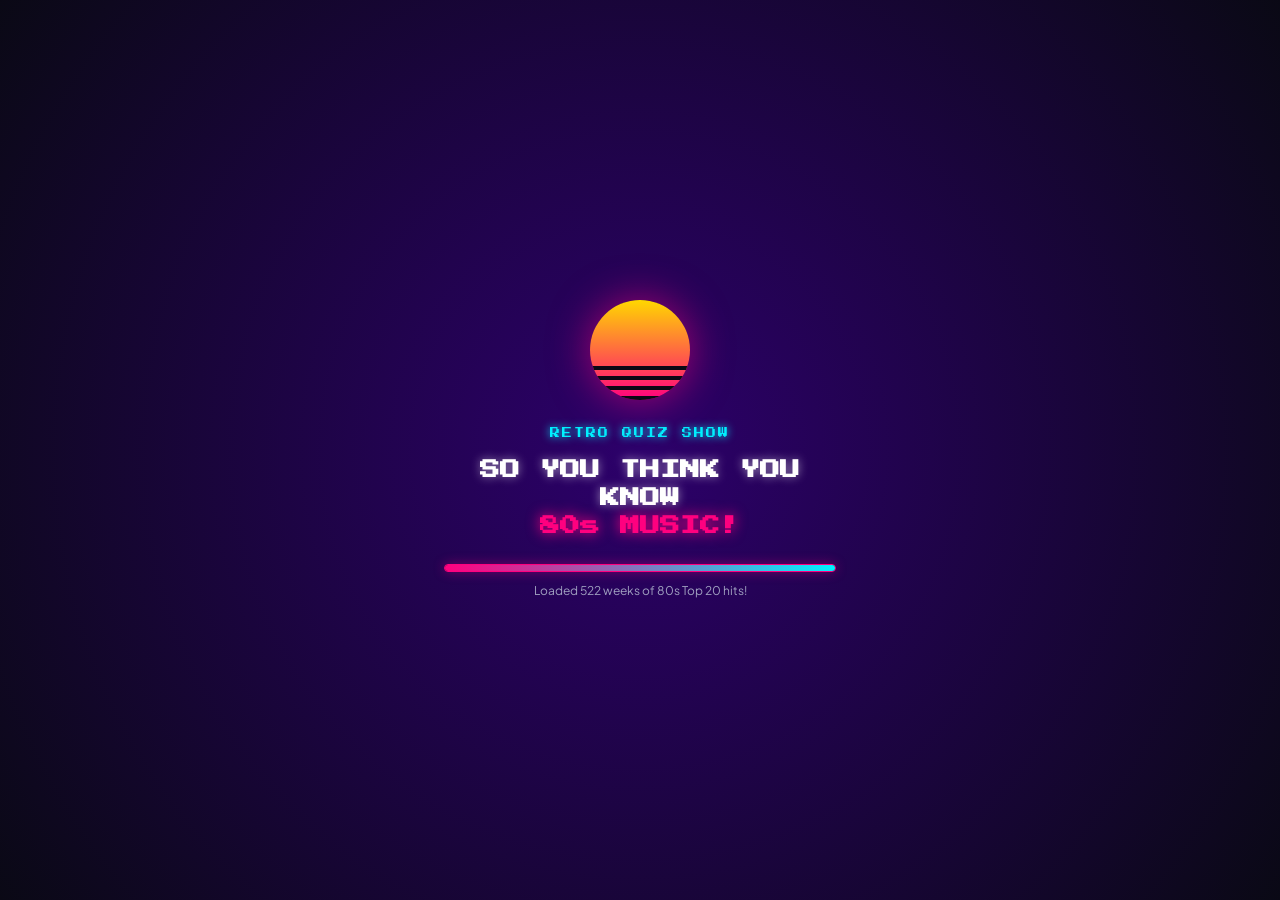
==== MauiTestFlightApp/wwwroot/index.html @ 7596c0cd "Build 80s Gameshow Music Quiz app with chart JSON engine" ====
<!DOCTYPE html>
<html lang="en">
<head>
    <meta charset="UTF-8">
    <meta name="viewport" content="width=device-width, initial-scale=1.0, maximum-scale=1.0, user-scalable=no">
    <title>So You Think You Know 80s Music!</title>
    <link href="https://fonts.googleapis.com/css2?family=Press+Start+2P&family=Plus+Jakarta+Sans:wght@600;700;800;900&display=swap" rel="stylesheet">
    <link rel="stylesheet" href="css/app.css">
</head>
<body>

    <!-- 80s Gameshow Splash Screen -->
    <div id="splash-screen" class="splash-screen">
        <div class="splash-content">
            <div class="synth-sun"></div>
            <div class="splash-logo-box">
                <span class="neon-tag">RETRO QUIZ SHOW</span>
                <h1 class="splash-title">SO YOU THINK YOU KNOW<br><span class="neon-magenta">80s MUSIC!</span></h1>
            </div>

            <div class="splash-loader-box">
                <div class="splash-loader-bar">
                    <div id="splash-progress" class="splash-progress"></div>
                </div>
                <p id="splash-status" class="splash-status">Loading UK Top 20 Charts (1980 - 1989)...</p>
            </div>
        </div>
    </div>

    <!-- Main Game App -->
    <div id="app" class="app-container">

        <!-- Top Arcade Header Bar -->
        <header class="game-header">
            <div class="header-logo" onclick="showScreen('home')">
                <span class="logo-icon">🎸</span>
                <div>
                    <span class="logo-title">80s MUSIC QUIZ</span>
                    <span class="logo-badge">1980-1989 CHARTS</span>
                </div>
            </div>
            
            <div class="header-user-badge" onclick="showPlayerModal()">
                <span class="user-avatar" id="user-avatar-display">🕹️</span>
                <div class="user-info">
                    <span class="user-name" id="user-name-display">Player 1</span>
                    <span class="user-rank" id="user-rank-display">Level 1 Novice</span>
                </div>
            </div>
        </header>

        <!-- Dynamic Navigation Tabs -->
        <nav class="game-nav">
            <button class="nav-btn active" id="nav-play" onclick="showScreen('game')">🎮 Play Quiz</button>
            <button class="nav-btn" id="nav-levels" onclick="showScreen('levels')">🏆 Levels</button>
            <button class="nav-btn" id="nav-leaderboard" onclick="showScreen('leaderboard')">📊 High Scores</button>
            <button class="nav-btn paywall-btn" onclick="showPaywallModal('decades')">🔒 90s/00s (Paywall)</button>
        </nav>

        <!-- ===================================================================
             SCREEN 1: GAMEPLAY QUIZ SHOW
             =================================================================== -->
        <main id="screen-game" class="screen-view active">

            <!-- Stats Bar -->
            <div class="game-stats-bar">
                <div class="stat-box">
                    <span class="stat-label">SCORE</span>
                    <span class="stat-value neon-gold" id="score-display">0</span>
                </div>
                <div class="stat-box">
                    <span class="stat-label">LEVEL</span>
                    <span class="stat-value neon-cyan" id="level-display">Lvl 1</span>
                </div>
                <div class="stat-box">
                    <span class="stat-label">STRIKES</span>
                    <div class="strikes-container" id="strikes-display">
                        <span class="strike-dot"></span>
                        <span class="strike-dot"></span>
                        <span class="strike-dot"></span>
                        <span class="strike-dot"></span>
                        <span class="strike-dot"></span>
                    </div>
                </div>
            </div>

            <!-- Quiz Stage Card -->
            <div class="quiz-stage-card">
                <div class="stage-header">
                    <span class="category-badge" id="question-category">LEVEL 1: TOP 2 HITS</span>
                    <span class="points-badge" id="question-points">+1 PT</span>
                </div>

                <div class="question-box">
                    <h2 class="question-text" id="question-text">Loading question...</h2>
                </div>

                <!-- 4 Multiple Choice Answers -->
                <div class="answers-grid" id="answers-grid">
                    <button class="answer-btn" onclick="submitAnswer(0)">
                        <span class="btn-letter">A</span>
                        <span class="btn-text" id="ans-0">Option A</span>
                    </button>
                    <button class="answer-btn" onclick="submitAnswer(1)">
                        <span class="btn-letter">B</span>
                        <span class="btn-text" id="ans-1">Option B</span>
                    </button>
                    <button class="answer-btn" onclick="submitAnswer(2)">
                        <span class="btn-letter">C</span>
                        <span class="btn-text" id="ans-2">Option C</span>
                    </button>
                    <button class="answer-btn" onclick="submitAnswer(3)">
                        <span class="btn-letter">D</span>
                        <span class="btn-text" id="ans-3">Option D</span>
                    </button>
                </div>

                <!-- Feedback Banner -->
                <div id="feedback-banner" class="feedback-banner hidden">
                    <span id="feedback-icon">🎉</span>
                    <span id="feedback-text">CORRECT! +1 POINT</span>
                </div>
            </div>

            <!-- Next Question Control -->
            <div class="controls-bar">
                <button class="btn-next" id="btn-next" onclick="generateNextQuestion()" disabled>
                    <span>NEXT QUESTION ➔</span>
                </button>
            </div>
        </main>

        <!-- ===================================================================
             SCREEN 2: LEVEL SELECTOR & PAYWALL
             =================================================================== -->
        <main id="screen-levels" class="screen-view">
            <div class="section-title">
                <h2>GAME SHOW LEVELS</h2>
                <p>Unlock higher difficulty levels by earning points!</p>
            </div>

            <div class="levels-list">
                <!-- Level 1 -->
                <div class="level-card unlocked" onclick="selectLevel(1)">
                    <div class="level-badge">LEVEL 1</div>
                    <div class="level-info">
                        <h3>Who Sang The Top 2 Hits?</h3>
                        <p>Questions about Number 1 &amp; Number 2 chart toppers (+1 Pt per answer)</p>
                    </div>
                    <span class="level-status">UNLOCKED</span>
                </div>

                <!-- Level 2 -->
                <div class="level-card" id="level-card-2" onclick="selectLevel(2)">
                    <div class="level-badge">LEVEL 2</div>
                    <div class="level-info">
                        <h3>What Song Was Number 1?</h3>
                        <p>Identify the song title for Number 1 hits in specific months (+2 Pts)</p>
                    </div>
                    <span class="level-status" id="level-status-2">REQ: 5 PTS</span>
                </div>

                <!-- Level 3 -->
                <div class="level-card" id="level-card-3" onclick="selectLevel(3)">
                    <div class="level-badge">LEVEL 3</div>
                    <div class="level-info">
                        <h3>Top 10 Chart Deep-Dive</h3>
                        <p>Questions covering all Top 10 chart positions (+3 Pts)</p>
                    </div>
                    <span class="level-status" id="level-status-3">REQ: 15 PTS</span>
                </div>

                <!-- Level 4 -->
                <div class="level-card" id="level-card-4" onclick="selectLevel(4)">
                    <div class="level-badge">LEVEL 4</div>
                    <div class="level-info">
                        <h3>80s Chart Showdowns</h3>
                        <p>Who was holding off #2? Who got knocked off top spot? (+4 Pts)</p>
                    </div>
                    <span class="level-status" id="level-status-4">REQ: 30 PTS</span>
                </div>

                <!-- Level 5 (Paywall) -->
                <div class="level-card locked-paywall" onclick="showPaywallModal('level5')">
                    <div class="level-badge">LEVEL 5</div>
                    <div class="level-info">
                        <h3>Lyrics &amp; Band Member Trivia 🔒</h3>
                        <p>Exclusive bonus pack with lyric challenges &amp; band history</p>
                    </div>
                    <span class="level-status paywall-tag">UNLOCK $1.99</span>
                </div>
            </div>
        </main>

        <!-- ===================================================================
             SCREEN 3: LEADERBOARD & STATS
             =================================================================== -->
        <main id="screen-leaderboard" class="screen-view">
            <div class="section-title">
                <h2>GLOBAL 80s LEADERBOARD</h2>
                <p>See how many people in the world know the 80s better than you!</p>
            </div>

            <div class="user-score-card">
                <div class="user-score-rank">#42</div>
                <div class="user-score-details">
                    <h3 id="lb-user-name">Player 1</h3>
                    <p id="lb-user-stats">Score: 0 Pts &bull; Level 1</p>
                </div>
                <button class="btn-edit-name" onclick="showPlayerModal()">Edit Name</button>
            </div>

            <div class="leaderboard-table">
                <div class="lb-row lb-header">
                    <span>RANK</span>
                    <span>PLAYER</span>
                    <span>LEVEL</span>
                    <span>SCORE</span>
                </div>
                <div id="lb-rows">
                    <!-- Dynamic Leaderboard Rows -->
                </div>
            </div>
        </main>

        <!-- ===================================================================
             MODAL 1: COOL-DOWN TIMER (PENALTY FOR 5 WRONG ANSWERS)
             =================================================================== -->
        <div id="modal-cooldown" class="modal-overlay hidden">
            <div class="modal-card cooldown-card">
                <div class="cooldown-buzzer">🚨</div>
                <h2>5 WRONG ANSWERS!</h2>
                <p>You hit 5 strikes! The 80s gameshow buzzer has triggered a 5-minute cool-down penalty.</p>

                <div class="timer-box">
                    <span class="timer-label">COOL-DOWN REMAINING</span>
                    <span id="cooldown-timer-text" class="timer-value">05:00</span>
                </div>

                <div class="modal-actions">
                    <button class="btn btn-paywall" onclick="skipCooldown()">
                        ⚡ Skip Cool-down Instantly ($0.99)
                    </button>
                </div>
            </div>
        </div>

        <!-- ===================================================================
             MODAL 2: PAYWALL / IAP MODAL
             =================================================================== -->
        <div id="modal-paywall" class="modal-overlay hidden">
            <div class="modal-card paywall-card">
                <div class="paywall-badge">PREMIUM UNLOCK</div>
                <h2 id="paywall-title">Unlock 90s &amp; 00s Music Charts!</h2>
                <p id="paywall-desc">Expand your quiz game beyond the 80s with thousands of Top 20 chart hits from the 90s and 2000s!</p>

                <div class="paywall-features">
                    <div class="feature-item">✔ 1990 - 1999 UK Top 20 Charts Pack</div>
                    <div class="feature-item">✔ 2000 - 2009 UK Top 20 Charts Pack</div>
                    <div class="feature-item">✔ Level 5 Lyrics &amp; Band Member Trivia</div>
                    <div class="feature-item">✔ Ad-Free &amp; Unlimited Lives</div>
                </div>

                <div class="modal-actions">
                    <button class="btn btn-paywall" onclick="simulatePurchase()">
                        🛒 Unlock Everything ($2.99)
                    </button>
                    <button class="btn btn-secondary" onclick="closePaywallModal()">
                        Close
                    </button>
                </div>
            </div>
        </div>

        <!-- ===================================================================
             MODAL 3: EDIT PLAYER NAME
             =================================================================== -->
        <div id="modal-player" class="modal-overlay hidden">
            <div class="modal-card">
                <h2>PLAYER PROFILE</h2>
                <p>Choose your 80s Arcade handle:</p>

                <div class="input-group">
                    <input type="text" id="player-name-input" maxlength="20" placeholder="Enter handle e.g. SynthLord84">
                </div>

                <div class="avatar-picker">
                    <span class="avatar-opt" onclick="selectAvatar('🕹️')">🕹️</span>
                    <span class="avatar-opt" onclick="selectAvatar('🎸')">🎸</span>
                    <span class="avatar-opt" onclick="selectAvatar('📻')">📻</span>
                    <span class="avatar-opt" onclick="selectAvatar('⚡')">⚡</span>
                    <span class="avatar-opt" onclick="selectAvatar('📼')">📼</span>
                    <span class="avatar-opt" onclick="selectAvatar('👾')">👾</span>
                </div>

                <div class="modal-actions">
                    <button class="btn btn-primary" onclick="savePlayerProfile()">Save Profile</button>
                    <button class="btn btn-secondary" onclick="closePlayerModal()">Cancel</button>
                </div>
            </div>
        </div>

    </div>

    <script src="js/app.js"></script>
</body>
</html>
---- MauiTestFlightApp/wwwroot/css/app.css ----
:root {
    --bg-dark: #0A0915;
    --bg-card: #141226;
    --bg-card-alt: #1E1A3A;
    --neon-pink: #FF007F;
    --neon-cyan: #00F0FF;
    --neon-purple: #9D00FF;
    --neon-gold: #FFD700;
    --neon-green: #39FF14;
    --neon-red: #FF3131;
    --text-primary: #F8FAFC;
    --text-secondary: #A0A0C0;
    --border-neon: rgba(0, 240, 255, 0.3);
    --font-heading: 'Press Start 2P', monospace, sans-serif;
    --font-sans: 'Plus Jakarta Sans', system-ui, -apple-system, sans-serif;
}

* {
    box-sizing: border-box;
    margin: 0;
    padding: 0;
}

body {
    background-color: var(--bg-dark);
    background-image: 
        linear-gradient(rgba(255, 0, 127, 0.05) 1px, transparent 1px),
        linear-gradient(90deg, rgba(0, 240, 255, 0.05) 1px, transparent 1px);
    background-size: 30px 30px;
    color: var(--text-primary);
    font-family: var(--font-sans);
    line-height: 1.5;
    display: flex;
    justify-content: center;
    min-height: 100vh;
    padding: 12px;
    overflow-x: hidden;
}

/* ==========================================================================
   Splash Screen Overlay
   ========================================================================== */
.splash-screen {
    position: fixed;
    top: 0;
    left: 0;
    width: 100vw;
    height: 100vh;
    background: radial-gradient(circle at center, #2D006B 0%, #0A0915 100%);
    z-index: 9999;
    display: flex;
    align-items: center;
    justify-content: center;
    transition: opacity 0.6s ease, visibility 0.6s ease;
}

.splash-screen.hidden {
    opacity: 0;
    visibility: hidden;
    pointer-events: none;
}

.splash-content {
    display: flex;
    flex-direction: column;
    align-items: center;
    text-align: center;
    padding: 24px;
    width: 100%;
    max-width: 440px;
}

.synth-sun {
    width: 100px;
    height: 100px;
    background: linear-gradient(180deg, #FFD700 0%, #FF007F 100%);
    border-radius: 50%;
    box-shadow: 0 0 40px rgba(255, 0, 127, 0.6);
    margin-bottom: 20px;
    position: relative;
    overflow: hidden;
}

.synth-sun::after {
    content: '';
    position: absolute;
    bottom: 0;
    left: 0;
    width: 100%;
    height: 40%;
    background: repeating-linear-gradient(
        0deg,
        var(--bg-dark),
        var(--bg-dark) 4px,
        transparent 4px,
        transparent 10px
    );
}

.neon-tag {
    font-family: var(--font-heading);
    font-size: 10px;
    color: var(--neon-cyan);
    letter-spacing: 2px;
    text-shadow: 0 0 8px var(--neon-cyan);
}

.splash-title {
    font-family: var(--font-heading);
    font-size: 20px;
    line-height: 1.4;
    color: #FFFFFF;
    margin: 12px 0 24px;
    text-shadow: 0 0 10px rgba(255, 255, 255, 0.5);
}

.neon-magenta {
    color: var(--neon-pink);
    text-shadow: 0 0 14px var(--neon-pink);
}

.neon-cyan {
    color: var(--neon-cyan);
    text-shadow: 0 0 14px var(--neon-cyan);
}

.neon-gold {
    color: var(--neon-gold);
    text-shadow: 0 0 14px var(--neon-gold);
}

.splash-loader-box {
    width: 100%;
}

.splash-loader-bar {
    width: 100%;
    height: 8px;
    background: var(--bg-card);
    border: 1px solid var(--neon-pink);
    border-radius: 10px;
    overflow: hidden;
    box-shadow: 0 0 12px rgba(255, 0, 127, 0.4);
}

.splash-progress {
    height: 100%;
    width: 0%;
    background: linear-gradient(90deg, var(--neon-pink), var(--neon-cyan));
    transition: width 0.3s ease;
}

.splash-status {
    font-size: 12px;
    color: var(--text-secondary);
    margin-top: 10px;
}

/* ==========================================================================
   App Container & Header
   ========================================================================== */
.app-container {
    width: 100%;
    max-width: 520px;
    display: flex;
    flex-direction: column;
    gap: 16px;
}

.game-header {
    display: flex;
    justify-content: space-between;
    align-items: center;
    background: var(--bg-card);
    border: 1px solid var(--border-neon);
    border-radius: 16px;
    padding: 12px 16px;
    box-shadow: 0 4px 20px rgba(0, 0, 0, 0.5);
}

.header-logo {
    display: flex;
    align-items: center;
    gap: 10px;
    cursor: pointer;
}

.logo-icon {
    font-size: 26px;
}

.logo-title {
    font-family: var(--font-heading);
    font-size: 11px;
    color: var(--neon-pink);
    display: block;
    text-shadow: 0 0 6px var(--neon-pink);
}

.logo-badge {
    font-size: 10px;
    color: var(--neon-cyan);
    font-weight: 700;
}

.header-user-badge {
    display: flex;
    align-items: center;
    gap: 8px;
    background: var(--bg-card-alt);
    border: 1px solid rgba(255, 255, 255, 0.1);
    padding: 6px 12px;
    border-radius: 20px;
    cursor: pointer;
}

.user-avatar {
    font-size: 18px;
}

.user-info {
    display: flex;
    flex-direction: column;
}

.user-name {
    font-size: 12px;
    font-weight: 800;
    color: var(--text-primary);
}

.user-rank {
    font-size: 10px;
    color: var(--neon-gold);
}

/* ==========================================================================
   Navigation Bar
   ========================================================================== */
.game-nav {
    display: flex;
    gap: 6px;
    background: var(--bg-card);
    padding: 6px;
    border-radius: 14px;
    border: 1px solid var(--border-neon);
    overflow-x: auto;
}

.nav-btn {
    flex: 1;
    white-space: nowrap;
    background: transparent;
    border: none;
    color: var(--text-secondary);
    font-family: inherit;
    font-size: 12px;
    font-weight: 700;
    padding: 10px 10px;
    border-radius: 10px;
    cursor: pointer;
    transition: all 0.2s ease;
}

.nav-btn.active {
    background: linear-gradient(135deg, var(--neon-pink), var(--neon-purple));
    color: white;
    box-shadow: 0 0 12px rgba(255, 0, 127, 0.4);
}

.paywall-btn {
    color: var(--neon-gold);
}

/* ==========================================================================
   Screens & Stages
   ========================================================================== */
.screen-view {
    display: none;
    flex-direction: column;
    gap: 16px;
}

.screen-view.active {
    display: flex;
}

/* Gameplay Stats Bar */
.game-stats-bar {
    display: flex;
    gap: 10px;
}

.stat-box {
    flex: 1;
    background: var(--bg-card);
    border: 1px solid var(--border-neon);
    border-radius: 12px;
    padding: 10px 12px;
    display: flex;
    flex-direction: column;
    align-items: center;
}

.stat-label {
    font-size: 9px;
    font-weight: 800;
    color: var(--text-secondary);
    letter-spacing: 1px;
}

.stat-value {
    font-family: var(--font-heading);
    font-size: 16px;
    margin-top: 4px;
}

.strikes-container {
    display: flex;
    gap: 4px;
    margin-top: 6px;
}

.strike-dot {
    width: 10px;
    height: 10px;
    border-radius: 50%;
    background: #333;
    border: 1px solid var(--neon-red);
}

.strike-dot.filled {
    background: var(--neon-red);
    box-shadow: 0 0 8px var(--neon-red);
}

/* Quiz Stage Card */
.quiz-stage-card {
    background: var(--bg-card);
    border: 2px solid var(--neon-pink);
    border-radius: 20px;
    padding: 20px;
    box-shadow: 0 0 24px rgba(255, 0, 127, 0.2);
    display: flex;
    flex-direction: column;
    gap: 16px;
}

.stage-header {
    display: flex;
    justify-content: space-between;
    align-items: center;
}

.category-badge {
    font-family: var(--font-heading);
    font-size: 9px;
    color: var(--neon-cyan);
    letter-spacing: 1px;
}

.points-badge {
    background: rgba(255, 215, 0, 0.15);
    border: 1px solid var(--neon-gold);
    color: var(--neon-gold);
    font-size: 11px;
    font-weight: 800;
    padding: 4px 10px;
    border-radius: 12px;
}

.question-box {
    background: var(--bg-card-alt);
    border: 1px solid var(--border-neon);
    border-radius: 14px;
    padding: 20px;
    min-height: 90px;
    display: flex;
    align-items: center;
    justify-content: center;
    text-align: center;
}

.question-text {
    font-size: 16px;
    font-weight: 700;
    color: var(--text-primary);
    line-height: 1.4;
}

/* Answer Buttons Grid */
.answers-grid {
    display: grid;
    grid-template-columns: 1fr;
    gap: 10px;
}

.answer-btn {
    background: var(--bg-card-alt);
    border: 1px solid rgba(255, 255, 255, 0.15);
    border-radius: 14px;
    padding: 14px 16px;
    display: flex;
    align-items: center;
    gap: 14px;
    cursor: pointer;
    text-align: left;
    transition: all 0.2s ease;
}

.answer-btn:hover:not(:disabled) {
    border-color: var(--neon-cyan);
    background: rgba(0, 240, 255, 0.1);
    box-shadow: 0 0 14px rgba(0, 240, 255, 0.3);
}

.btn-letter {
    width: 32px;
    height: 32px;
    border-radius: 8px;
    background: var(--bg-dark);
    border: 1px solid var(--neon-cyan);
    color: var(--neon-cyan);
    font-family: var(--font-heading);
    font-size: 12px;
    display: flex;
    align-items: center;
    justify-content: center;
    flex-shrink: 0;
}

.btn-text {
    font-size: 14px;
    font-weight: 700;
    color: var(--text-primary);
}

.answer-btn.correct {
    background: rgba(57, 255, 20, 0.2) !important;
    border-color: var(--neon-green) !important;
    box-shadow: 0 0 16px var(--neon-green) !important;
}

.answer-btn.correct .btn-letter {
    background: var(--neon-green);
    color: black;
    border-color: var(--neon-green);
}

.answer-btn.wrong {
    background: rgba(255, 49, 49, 0.2) !important;
    border-color: var(--neon-red) !important;
    box-shadow: 0 0 16px var(--neon-red) !important;
}

.answer-btn.wrong .btn-letter {
    background: var(--neon-red);
    color: white;
    border-color: var(--neon-red);
}

/* Feedback Banner */
.feedback-banner {
    display: flex;
    align-items: center;
    justify-content: center;
    gap: 10px;
    padding: 12px;
    border-radius: 12px;
    font-weight: 800;
    font-size: 14px;
    text-align: center;
}

.feedback-banner.correct-banner {
    background: rgba(57, 255, 20, 0.15);
    border: 1px solid var(--neon-green);
    color: var(--neon-green);
}

.feedback-banner.wrong-banner {
    background: rgba(255, 49, 49, 0.15);
    border: 1px solid var(--neon-red);
    color: var(--neon-red);
}

.feedback-banner.hidden {
    display: none;
}

/* Next Control Bar */
.controls-bar {
    display: flex;
    justify-content: center;
}

.btn-next {
    width: 100%;
    padding: 16px;
    border-radius: 14px;
    background: linear-gradient(135deg, var(--neon-cyan), var(--neon-purple));
    border: none;
    color: white;
    font-family: var(--font-heading);
    font-size: 12px;
    cursor: pointer;
    box-shadow: 0 0 16px rgba(0, 240, 255, 0.4);
    transition: opacity 0.2s ease, transform 0.1s ease;
}

.btn-next:disabled {
    opacity: 0.4;
    cursor: not-allowed;
    box-shadow: none;
}

/* ==========================================================================
   Level Selector Screen
   ========================================================================== */
.section-title {
    text-align: center;
    margin-bottom: 8px;
}

.section-title h2 {
    font-family: var(--font-heading);
    font-size: 14px;
    color: var(--neon-pink);
    text-shadow: 0 0 8px var(--neon-pink);
}

.section-title p {
    font-size: 12px;
    color: var(--text-secondary);
    margin-top: 4px;
}

.levels-list {
    display: flex;
    flex-direction: column;
    gap: 12px;
}

.level-card {
    background: var(--bg-card);
    border: 1px solid var(--border-neon);
    border-radius: 14px;
    padding: 16px;
    display: flex;
    align-items: center;
    gap: 14px;
    cursor: pointer;
    opacity: 0.6;
    transition: all 0.2s ease;
}

.level-card.unlocked {
    opacity: 1;
    border-color: var(--neon-cyan);
}

.level-card.unlocked:hover {
    box-shadow: 0 0 14px rgba(0, 240, 255, 0.3);
}

.level-badge {
    font-family: var(--font-heading);
    font-size: 10px;
    background: var(--bg-card-alt);
    color: var(--neon-gold);
    padding: 8px 10px;
    border-radius: 8px;
    border: 1px solid var(--neon-gold);
    white-space: nowrap;
}

.level-info {
    flex: 1;
}

.level-info h3 {
    font-size: 14px;
    color: var(--text-primary);
}

.level-info p {
    font-size: 11px;
    color: var(--text-secondary);
}

.level-status {
    font-size: 10px;
    font-weight: 800;
    color: var(--neon-cyan);
}

.locked-paywall {
    border-color: var(--neon-pink);
}

.paywall-tag {
    color: var(--neon-pink);
}

/* ==========================================================================
   Leaderboard Screen
   ========================================================================== */
.user-score-card {
    background: linear-gradient(135deg, rgba(255, 0, 127, 0.2), rgba(157, 0, 255, 0.2));
    border: 1px solid var(--neon-pink);
    border-radius: 16px;
    padding: 16px 20px;
    display: flex;
    align-items: center;
    gap: 16px;
}

.user-score-rank {
    font-family: var(--font-heading);
    font-size: 20px;
    color: var(--neon-gold);
}

.user-score-details {
    flex: 1;
}

.user-score-details h3 {
    font-size: 16px;
}

.user-score-details p {
    font-size: 12px;
    color: var(--neon-cyan);
}

.btn-edit-name {
    background: var(--bg-card);
    border: 1px solid var(--border-neon);
    color: var(--text-primary);
    padding: 6px 12px;
    border-radius: 8px;
    font-size: 11px;
    cursor: pointer;
}

.leaderboard-table {
    background: var(--bg-card);
    border: 1px solid var(--border-neon);
    border-radius: 14px;
    overflow: hidden;
}

.lb-row {
    display: grid;
    grid-template-columns: 50px 1fr 90px 70px;
    padding: 12px 16px;
    align-items: center;
    border-bottom: 1px solid rgba(255, 255, 255, 0.05);
    font-size: 13px;
}

.lb-header {
    background: var(--bg-card-alt);
    font-weight: 800;
    font-size: 11px;
    color: var(--text-secondary);
}

.lb-user-row {
    background: rgba(0, 240, 255, 0.1);
    font-weight: 800;
    color: var(--neon-cyan);
}

/* ==========================================================================
   Modals (Cool-down & Paywall)
   ========================================================================== */
.modal-overlay {
    position: fixed;
    top: 0;
    left: 0;
    width: 100vw;
    height: 100vh;
    background: rgba(10, 9, 21, 0.85);
    backdrop-filter: blur(8px);
    z-index: 10000;
    display: flex;
    align-items: center;
    justify-content: center;
    padding: 20px;
}

.modal-overlay.hidden {
    display: none;
}

.modal-card {
    background: var(--bg-card);
    border: 2px solid var(--neon-pink);
    border-radius: 20px;
    padding: 28px;
    width: 100%;
    max-width: 400px;
    text-align: center;
    box-shadow: 0 0 30px rgba(255, 0, 127, 0.4);
    display: flex;
    flex-direction: column;
    gap: 16px;
}

.cooldown-buzzer {
    font-size: 48px;
    animation: buzzerShake 0.5s ease;
}

@keyframes buzzerShake {
    0%, 100% { transform: translateX(0); }
    20%, 60% { transform: translateX(-10px); }
    40%, 80% { transform: translateX(10px); }
}

.timer-box {
    background: var(--bg-dark);
    border: 1px solid var(--neon-red);
    border-radius: 14px;
    padding: 16px;
    margin: 8px 0;
}

.timer-label {
    font-size: 10px;
    font-weight: 800;
    color: var(--neon-red);
    letter-spacing: 1px;
}

.timer-value {
    font-family: var(--font-heading);
    font-size: 28px;
    color: var(--neon-red);
    display: block;
    margin-top: 4px;
    text-shadow: 0 0 10px var(--neon-red);
}

.btn-paywall {
    background: linear-gradient(135deg, var(--neon-gold), #FF8C00);
    color: black;
    font-weight: 800;
    border: none;
    padding: 14px;
    border-radius: 12px;
    cursor: pointer;
    font-size: 14px;
    box-shadow: 0 0 14px rgba(255, 215, 0, 0.4);
}

.paywall-features {
    text-align: left;
    background: var(--bg-card-alt);
    padding: 16px;
    border-radius: 12px;
    display: flex;
    flex-direction: column;
    gap: 8px;
    font-size: 13px;
}

.input-group input {
    width: 100%;
    background: var(--bg-dark);
    border: 1px solid var(--border-neon);
    color: white;
    padding: 12px 16px;
    border-radius: 10px;
    font-family: inherit;
    font-size: 14px;
    outline: none;
}

.avatar-picker {
    display: flex;
    justify-content: center;
    gap: 12px;
    font-size: 24px;
    margin: 8px 0;
}

.avatar-opt {
    cursor: pointer;
    padding: 6px;
    border-radius: 8px;
    transition: transform 0.1s ease;
}

.avatar-opt:hover {
    transform: scale(1.3);
}

.modal-actions {
    display: flex;
    flex-direction: column;
    gap: 8px;
}
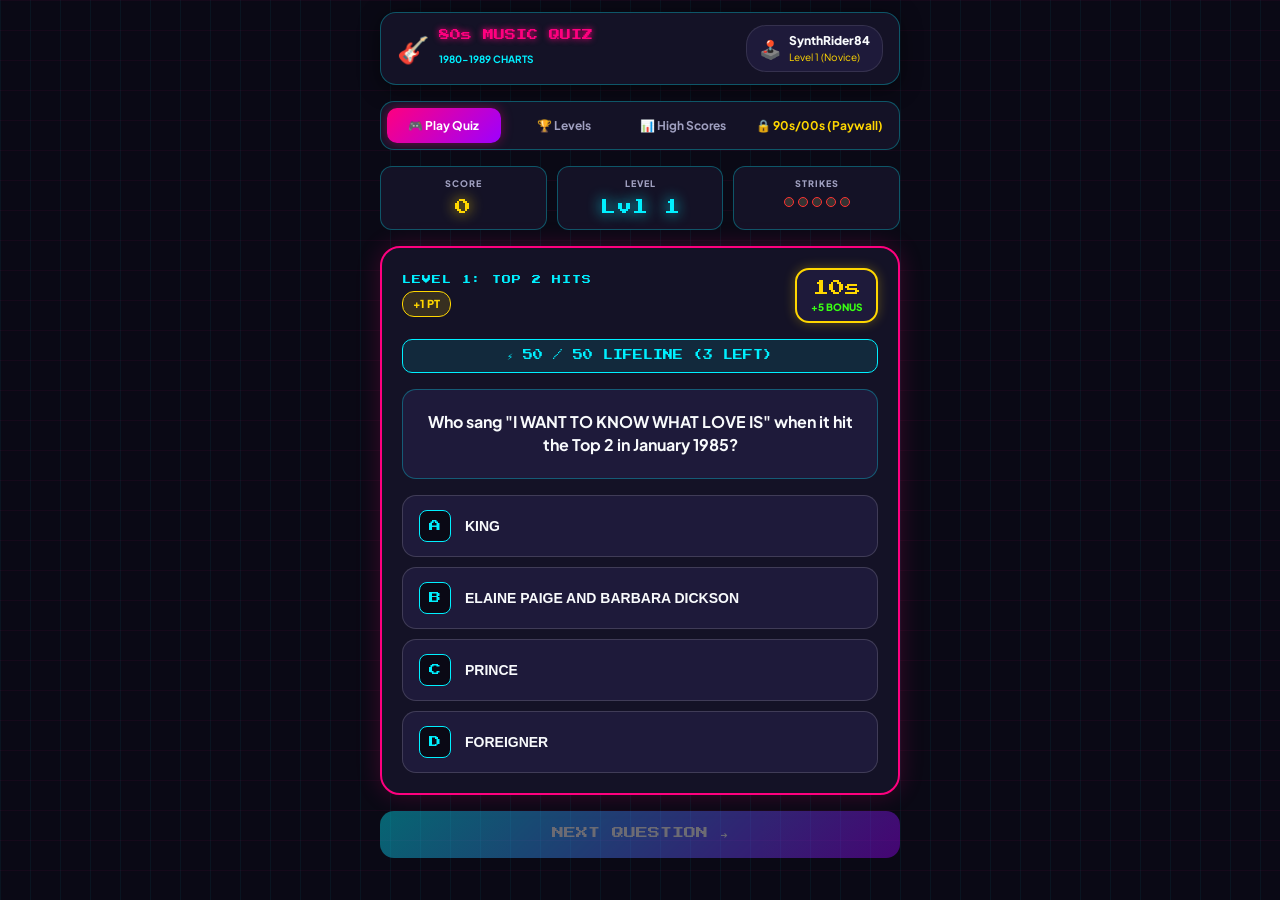
==== commit de075c34: "Add 10s bonus timer, 50/50 lifeline, artist distractors, and week chart modal" ====
--- a/MauiTestFlightApp/wwwroot/index.html
+++ b/MauiTestFlightApp/wwwroot/index.html
@@ -32,7 +32,7 @@
 
         <!-- Top Arcade Header Bar -->
         <header class="game-header">
-            <div class="header-logo" onclick="showScreen('home')">
+            <div class="header-logo" onclick="showScreen('game')">
                 <span class="logo-icon">🎸</span>
                 <div>
                     <span class="logo-title">80s MUSIC QUIZ</span>
@@ -51,7 +51,7 @@
 
         <!-- Dynamic Navigation Tabs -->
         <nav class="game-nav">
-            <button class="nav-btn active" id="nav-play" onclick="showScreen('game')">🎮 Play Quiz</button>
+            <button class="nav-btn active" id="nav-game" onclick="showScreen('game')">🎮 Play Quiz</button>
             <button class="nav-btn" id="nav-levels" onclick="showScreen('levels')">🏆 Levels</button>
             <button class="nav-btn" id="nav-leaderboard" onclick="showScreen('leaderboard')">📊 High Scores</button>
             <button class="nav-btn paywall-btn" onclick="showPaywallModal('decades')">🔒 90s/00s (Paywall)</button>
@@ -86,39 +86,69 @@
 
             <!-- Quiz Stage Card -->
             <div class="quiz-stage-card">
+
+                <!-- Stage Top Controls (Category, Points, Timer, Lifelines) -->
                 <div class="stage-header">
-                    <span class="category-badge" id="question-category">LEVEL 1: TOP 2 HITS</span>
-                    <span class="points-badge" id="question-points">+1 PT</span>
-                </div>
-
+                    <div class="category-group">
+                        <span class="category-badge" id="question-category">LEVEL 1: TOP 2 HITS</span>
+                        <span class="points-badge" id="question-points">+1 PT</span>
+                    </div>
+
+                    <!-- 10-Second Bonus Countdown Timer Ring -->
+                    <div class="bonus-timer-box" id="timer-box">
+                        <span class="timer-ring-text" id="timer-text">10s</span>
+                        <span class="bonus-badge" id="bonus-points-badge">+5 BONUS</span>
+                    </div>
+                </div>
+
+                <!-- Lifelines Bar ("50/50 Gimmick") -->
+                <div class="lifelines-bar">
+                    <button class="lifeline-btn" id="btn-5050" onclick="useLifeline5050()" title="Remove 2 Wrong Answers">
+                        ⚡ 50 / 50 LIFELINE (<span id="count-5050">1</span> LEFT)
+                    </button>
+                </div>
+
+                <!-- Question Box -->
                 <div class="question-box">
                     <h2 class="question-text" id="question-text">Loading question...</h2>
                 </div>
 
                 <!-- 4 Multiple Choice Answers -->
                 <div class="answers-grid" id="answers-grid">
-                    <button class="answer-btn" onclick="submitAnswer(0)">
+                    <button class="answer-btn" id="btn-ans-0" onclick="submitAnswer(0)">
                         <span class="btn-letter">A</span>
                         <span class="btn-text" id="ans-0">Option A</span>
                     </button>
-                    <button class="answer-btn" onclick="submitAnswer(1)">
+                    <button class="answer-btn" id="btn-ans-1" onclick="submitAnswer(1)">
                         <span class="btn-letter">B</span>
                         <span class="btn-text" id="ans-1">Option B</span>
                     </button>
-                    <button class="answer-btn" onclick="submitAnswer(2)">
+                    <button class="answer-btn" id="btn-ans-2" onclick="submitAnswer(2)">
                         <span class="btn-letter">C</span>
                         <span class="btn-text" id="ans-2">Option C</span>
                     </button>
-                    <button class="answer-btn" onclick="submitAnswer(3)">
+                    <button class="answer-btn" id="btn-ans-3" onclick="submitAnswer(3)">
                         <span class="btn-letter">D</span>
                         <span class="btn-text" id="ans-3">Option D</span>
                     </button>
                 </div>
 
-                <!-- Feedback Banner -->
+                <!-- Feedback Banner & Post-Answer Action Buttons -->
                 <div id="feedback-banner" class="feedback-banner hidden">
-                    <span id="feedback-icon">🎉</span>
-                    <span id="feedback-text">CORRECT! +1 POINT</span>
+                    <div class="feedback-main">
+                        <span id="feedback-icon">🎉</span>
+                        <span id="feedback-text">CORRECT! +1 POINT</span>
+                    </div>
+
+                    <!-- Reveal Answer Button (When Wrong) & View Full Chart Link -->
+                    <div class="feedback-actions">
+                        <button id="btn-reveal-answer" class="btn-sub-action hidden" onclick="revealCorrectAnswer()">
+                            👁️ Reveal Correct Answer
+                        </button>
+                        <button id="btn-view-chart" class="btn-sub-action btn-chart-link hidden" onclick="openWeekChartModal()">
+                            📜 View Full Top 20 Chart for This Week
+                        </button>
+                    </div>
                 </div>
             </div>
 
@@ -155,7 +185,7 @@
                     <div class="level-badge">LEVEL 2</div>
                     <div class="level-info">
                         <h3>What Song Was Number 1?</h3>
-                        <p>Identify the song title for Number 1 hits in specific months (+2 Pts)</p>
+                        <p>Song + Artist matching for Number 1 hits in specific months (+2 Pts)</p>
                     </div>
                     <span class="level-status" id="level-status-2">REQ: 5 PTS</span>
                 </div>
@@ -164,8 +194,8 @@
                 <div class="level-card" id="level-card-3" onclick="selectLevel(3)">
                     <div class="level-badge">LEVEL 3</div>
                     <div class="level-info">
-                        <h3>Top 10 Chart Deep-Dive</h3>
-                        <p>Questions covering all Top 10 chart positions (+3 Pts)</p>
+                        <h3>Top 10 Chart Deep-Dive &amp; Peak Stats</h3>
+                        <p>Top 10 positions, highest peaks, and weeks in chart (+3 Pts)</p>
                     </div>
                     <span class="level-status" id="level-status-3">REQ: 15 PTS</span>
                 </div>
@@ -174,8 +204,8 @@
                 <div class="level-card" id="level-card-4" onclick="selectLevel(4)">
                     <div class="level-badge">LEVEL 4</div>
                     <div class="level-info">
-                        <h3>80s Chart Showdowns</h3>
-                        <p>Who was holding off #2? Who got knocked off top spot? (+4 Pts)</p>
+                        <h3>80s Chart Showdowns &amp; Never #1</h3>
+                        <p>Who held off #2? Who got knocked off top spot? Songs that never hit #1 (+4 Pts)</p>
                     </div>
                     <span class="level-status" id="level-status-4">REQ: 30 PTS</span>
                 </div>
@@ -224,7 +254,31 @@
         </main>
 
         <!-- ===================================================================
-             MODAL 1: COOL-DOWN TIMER (PENALTY FOR 5 WRONG ANSWERS)
+             MODAL 1: FULL TOP 20 CHART VIEW
+             =================================================================== -->
+        <div id="modal-chart" class="modal-overlay hidden">
+            <div class="modal-card chart-modal-card">
+                <div class="chart-modal-header">
+                    <span class="neon-tag">UK TOP 20 OFFICIAL CHART</span>
+                    <h2 id="chart-modal-title">Week of January 6, 1980</h2>
+                </div>
+
+                <div class="chart-table-container">
+                    <div id="chart-modal-list" class="chart-modal-list">
+                        <!-- Dynamic 1-20 Chart Rows -->
+                    </div>
+                </div>
+
+                <div class="modal-actions" style="margin-top: 14px;">
+                    <button class="btn btn-secondary" onclick="closeWeekChartModal()">
+                        Close Chart View
+                    </button>
+                </div>
+            </div>
+        </div>
+
+        <!-- ===================================================================
+             MODAL 2: COOL-DOWN TIMER (PENALTY FOR 5 WRONG ANSWERS)
              =================================================================== -->
         <div id="modal-cooldown" class="modal-overlay hidden">
             <div class="modal-card cooldown-card">
@@ -246,7 +300,7 @@
         </div>
 
         <!-- ===================================================================
-             MODAL 2: PAYWALL / IAP MODAL
+             MODAL 3: PAYWALL / IAP MODAL
              =================================================================== -->
         <div id="modal-paywall" class="modal-overlay hidden">
             <div class="modal-card paywall-card">
@@ -273,7 +327,7 @@
         </div>
 
         <!-- ===================================================================
-             MODAL 3: EDIT PLAYER NAME
+             MODAL 4: EDIT PLAYER NAME
              =================================================================== -->
         <div id="modal-player" class="modal-overlay hidden">
             <div class="modal-card">
--- a/MauiTestFlightApp/wwwroot/css/app.css
+++ b/MauiTestFlightApp/wwwroot/css/app.css
@@ -352,6 +352,12 @@
     align-items: center;
 }
 
+.category-group {
+    display: flex;
+    flex-direction: column;
+    gap: 4px;
+}
+
 .category-badge {
     font-family: var(--font-heading);
     font-size: 9px;
@@ -360,6 +366,7 @@
 }
 
 .points-badge {
+    align-self: flex-start;
     background: rgba(255, 215, 0, 0.15);
     border: 1px solid var(--neon-gold);
     color: var(--neon-gold);
@@ -367,6 +374,62 @@
     font-weight: 800;
     padding: 4px 10px;
     border-radius: 12px;
+}
+
+/* 10-Second Bonus Countdown Timer Ring */
+.bonus-timer-box {
+    display: flex;
+    flex-direction: column;
+    align-items: center;
+    background: var(--bg-card-alt);
+    border: 2px solid var(--neon-gold);
+    border-radius: 14px;
+    padding: 6px 14px;
+    box-shadow: 0 0 12px rgba(255, 215, 0, 0.3);
+}
+
+.timer-ring-text {
+    font-family: var(--font-heading);
+    font-size: 16px;
+    color: var(--neon-gold);
+}
+
+.bonus-badge {
+    font-size: 10px;
+    font-weight: 800;
+    color: var(--neon-green);
+}
+
+/* Lifelines Bar */
+.lifelines-bar {
+    display: flex;
+    gap: 8px;
+}
+
+.lifeline-btn {
+    flex: 1;
+    background: rgba(0, 240, 255, 0.1);
+    border: 1px solid var(--neon-cyan);
+    color: var(--neon-cyan);
+    font-family: var(--font-heading);
+    font-size: 10px;
+    padding: 10px;
+    border-radius: 10px;
+    cursor: pointer;
+    transition: all 0.2s ease;
+}
+
+.lifeline-btn:hover:not(:disabled) {
+    background: var(--neon-cyan);
+    color: black;
+    box-shadow: 0 0 12px var(--neon-cyan);
+}
+
+.lifeline-btn:disabled {
+    opacity: 0.4;
+    cursor: not-allowed;
+    border-color: #555;
+    color: #888;
 }
 
 .question-box {
@@ -459,17 +522,28 @@
     border-color: var(--neon-red);
 }
 
+.answer-btn.eliminated {
+    opacity: 0.2;
+    pointer-events: none;
+}
+
 /* Feedback Banner */
 .feedback-banner {
     display: flex;
-    align-items: center;
-    justify-content: center;
+    flex-direction: column;
+    align-items: center;
+    gap: 12px;
+    padding: 16px;
+    border-radius: 14px;
+    text-align: center;
+}
+
+.feedback-main {
+    display: flex;
+    align-items: center;
     gap: 10px;
-    padding: 12px;
-    border-radius: 12px;
     font-weight: 800;
     font-size: 14px;
-    text-align: center;
 }
 
 .feedback-banner.correct-banner {
@@ -486,6 +560,37 @@
 
 .feedback-banner.hidden {
     display: none;
+}
+
+.feedback-actions {
+    display: flex;
+    flex-direction: column;
+    gap: 8px;
+    width: 100%;
+}
+
+.btn-sub-action {
+    background: var(--bg-card);
+    border: 1px solid var(--border-neon);
+    color: var(--text-primary);
+    font-family: inherit;
+    font-size: 13px;
+    font-weight: 700;
+    padding: 10px 14px;
+    border-radius: 10px;
+    cursor: pointer;
+    transition: all 0.2s ease;
+}
+
+.btn-sub-action:hover {
+    background: rgba(0, 240, 255, 0.15);
+    border-color: var(--neon-cyan);
+}
+
+.btn-chart-link {
+    background: rgba(255, 215, 0, 0.15);
+    border-color: var(--neon-gold);
+    color: var(--neon-gold);
 }
 
 /* Next Control Bar */
@@ -674,7 +779,7 @@
 }
 
 /* ==========================================================================
-   Modals (Cool-down & Paywall)
+   Modals (Chart, Cool-down, Paywall, Profile)
    ========================================================================== */
 .modal-overlay {
     position: fixed;
@@ -699,14 +804,84 @@
     background: var(--bg-card);
     border: 2px solid var(--neon-pink);
     border-radius: 20px;
-    padding: 28px;
+    padding: 24px;
     width: 100%;
-    max-width: 400px;
+    max-width: 440px;
     text-align: center;
     box-shadow: 0 0 30px rgba(255, 0, 127, 0.4);
     display: flex;
     flex-direction: column;
     gap: 16px;
+    max-height: 85vh;
+}
+
+.chart-modal-card {
+    border-color: var(--neon-gold);
+    box-shadow: 0 0 30px rgba(255, 215, 0, 0.4);
+}
+
+.chart-modal-header h2 {
+    font-size: 16px;
+    font-weight: 800;
+    color: var(--neon-gold);
+    margin-top: 4px;
+}
+
+.chart-table-container {
+    overflow-y: auto;
+    max-height: 50vh;
+    border: 1px solid var(--border-neon);
+    border-radius: 12px;
+    background: var(--bg-dark);
+}
+
+.chart-modal-list {
+    display: flex;
+    flex-direction: column;
+}
+
+.chart-row {
+    display: flex;
+    align-items: center;
+    padding: 10px 14px;
+    gap: 12px;
+    border-bottom: 1px solid rgba(255, 255, 255, 0.05);
+    text-align: left;
+}
+
+.chart-pos {
+    width: 28px;
+    height: 28px;
+    border-radius: 6px;
+    background: var(--bg-card-alt);
+    border: 1px solid var(--neon-cyan);
+    color: var(--neon-cyan);
+    font-family: var(--font-heading);
+    font-size: 11px;
+    display: flex;
+    align-items: center;
+    justify-content: center;
+    flex-shrink: 0;
+}
+
+.chart-song-info {
+    flex: 1;
+}
+
+.chart-title {
+    font-size: 13px;
+    font-weight: 800;
+    color: var(--text-primary);
+}
+
+.chart-artist {
+    font-size: 11px;
+    color: var(--text-secondary);
+}
+
+.chart-row.highlight {
+    background: rgba(255, 215, 0, 0.15);
+    border-left: 3px solid var(--neon-gold);
 }
 
 .cooldown-buzzer {
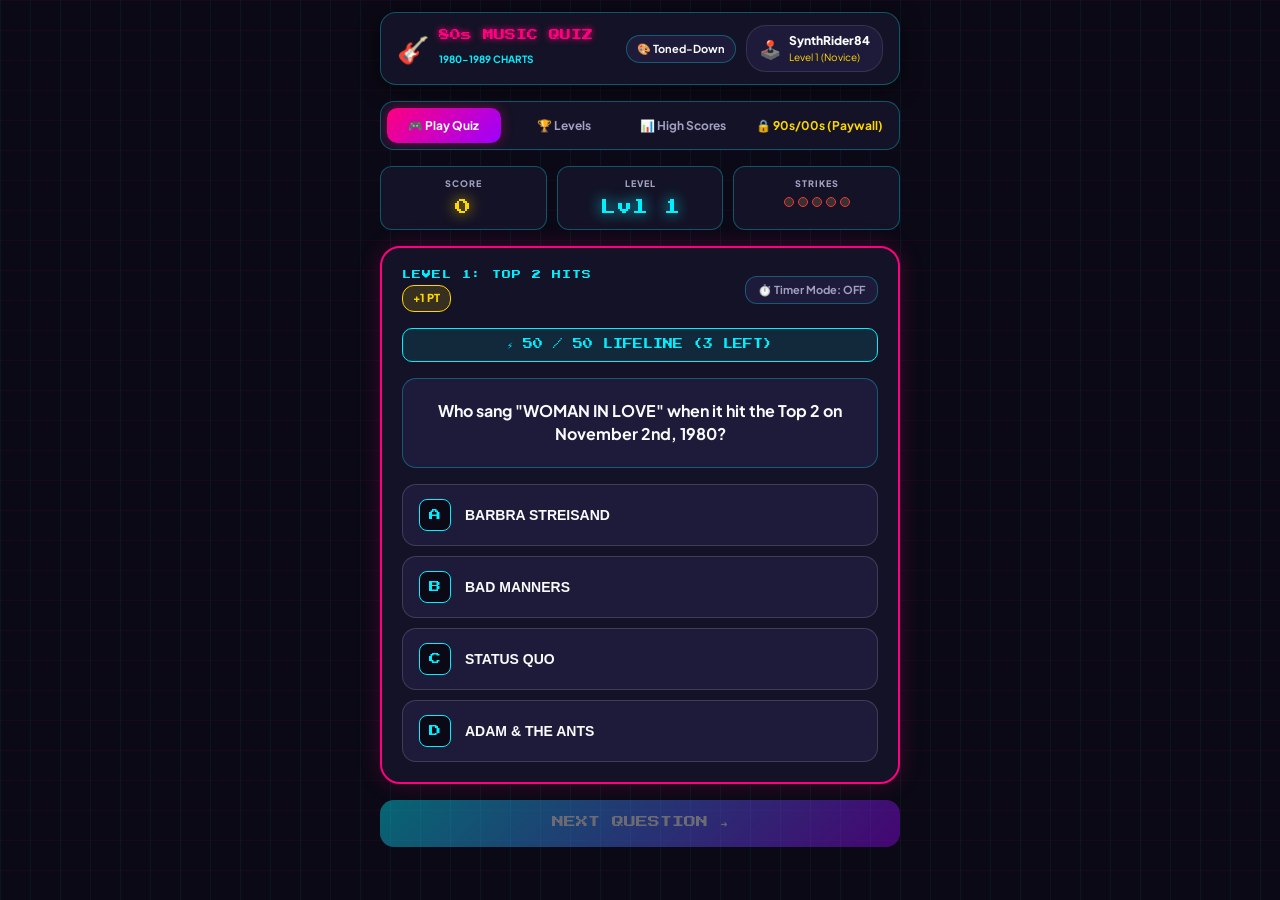
==== commit 7ac46417: "Add Timer Mode 2x toggle, exact chart dates, top 5 chart view with prev/next nav, artist song filter" ====
--- a/MauiTestFlightApp/wwwroot/index.html
+++ b/MauiTestFlightApp/wwwroot/index.html
@@ -7,7 +7,7 @@
     <link href="https://fonts.googleapis.com/css2?family=Press+Start+2P&family=Plus+Jakarta+Sans:wght@600;700;800;900&display=swap" rel="stylesheet">
     <link rel="stylesheet" href="css/app.css">
 </head>
-<body>
+<body id="app-body">
 
     <!-- 80s Gameshow Splash Screen -->
     <div id="splash-screen" class="splash-screen">
@@ -40,11 +40,16 @@
                 </div>
             </div>
             
-            <div class="header-user-badge" onclick="showPlayerModal()">
-                <span class="user-avatar" id="user-avatar-display">🕹️</span>
-                <div class="user-info">
-                    <span class="user-name" id="user-name-display">Player 1</span>
-                    <span class="user-rank" id="user-rank-display">Level 1 Novice</span>
+            <div class="header-right-actions">
+                <button class="btn-theme-toggle" onclick="toggleVisualTheme()" title="Toggle Visual Colors (Neon vs Toned Down)">
+                    <span id="theme-btn-text">🎨 Toned-Down</span>
+                </button>
+                <div class="header-user-badge" onclick="showPlayerModal()">
+                    <span class="user-avatar" id="user-avatar-display">🕹️</span>
+                    <div class="user-info">
+                        <span class="user-name" id="user-name-display">Player 1</span>
+                        <span class="user-rank" id="user-rank-display">Level 1 Novice</span>
+                    </div>
                 </div>
             </div>
         </header>
@@ -87,24 +92,29 @@
             <!-- Quiz Stage Card -->
             <div class="quiz-stage-card">
 
-                <!-- Stage Top Controls (Category, Points, Timer, Lifelines) -->
+                <!-- Stage Header (Category, Points, Timer Mode Toggle) -->
                 <div class="stage-header">
                     <div class="category-group">
                         <span class="category-badge" id="question-category">LEVEL 1: TOP 2 HITS</span>
                         <span class="points-badge" id="question-points">+1 PT</span>
                     </div>
 
-                    <!-- 10-Second Bonus Countdown Timer Ring -->
-                    <div class="bonus-timer-box" id="timer-box">
-                        <span class="timer-ring-text" id="timer-text">10s</span>
-                        <span class="bonus-badge" id="bonus-points-badge">+5 BONUS</span>
+                    <!-- Timer Mode Toggle & Bonus Countdown Box -->
+                    <div class="timer-mode-container">
+                        <button class="btn-timer-toggle" id="btn-timer-toggle" onclick="toggleTimerMode()">
+                            ⏱️ Timer Mode: <span id="timer-toggle-status">OFF</span>
+                        </button>
+                        <div class="bonus-timer-box hidden" id="bonus-timer-box">
+                            <span class="timer-ring-text" id="timer-text">10s</span>
+                            <span class="bonus-badge" id="bonus-points-badge">2x PTS</span>
+                        </div>
                     </div>
                 </div>
 
                 <!-- Lifelines Bar ("50/50 Gimmick") -->
                 <div class="lifelines-bar">
                     <button class="lifeline-btn" id="btn-5050" onclick="useLifeline5050()" title="Remove 2 Wrong Answers">
-                        ⚡ 50 / 50 LIFELINE (<span id="count-5050">1</span> LEFT)
+                        ⚡ 50 / 50 LIFELINE (<span id="count-5050">3</span> LEFT)
                     </button>
                 </div>
 
@@ -140,13 +150,13 @@
                         <span id="feedback-text">CORRECT! +1 POINT</span>
                     </div>
 
-                    <!-- Reveal Answer Button (When Wrong) & View Full Chart Link -->
+                    <!-- Reveal Answer Button (ONLY shown on incorrect guesses) & View Chart Link -->
                     <div class="feedback-actions">
-                        <button id="btn-reveal-answer" class="btn-sub-action hidden" onclick="revealCorrectAnswer()">
+                        <button id="btn-reveal-answer" class="btn-sub-action btn-reveal-hidden hidden" onclick="revealCorrectAnswer()">
                             👁️ Reveal Correct Answer
                         </button>
                         <button id="btn-view-chart" class="btn-sub-action btn-chart-link hidden" onclick="openWeekChartModal()">
-                            📜 View Full Top 20 Chart for This Week
+                            📜 View Top 5 Chart for This Week
                         </button>
                     </div>
                 </div>
@@ -185,7 +195,7 @@
                     <div class="level-badge">LEVEL 2</div>
                     <div class="level-info">
                         <h3>What Song Was Number 1?</h3>
-                        <p>Song + Artist matching for Number 1 hits in specific months (+2 Pts)</p>
+                        <p>Song matching for Number 1 hits in specific exact chart weeks (+2 Pts)</p>
                     </div>
                     <span class="level-status" id="level-status-2">REQ: 5 PTS</span>
                 </div>
@@ -254,18 +264,33 @@
         </main>
 
         <!-- ===================================================================
-             MODAL 1: FULL TOP 20 CHART VIEW
+             MODAL 1: FULL TOP 20 CHART VIEW (WITH PREV/NEXT WEEK NAV & PAYWALL)
              =================================================================== -->
         <div id="modal-chart" class="modal-overlay hidden">
             <div class="modal-card chart-modal-card">
                 <div class="chart-modal-header">
-                    <span class="neon-tag">UK TOP 20 OFFICIAL CHART</span>
-                    <h2 id="chart-modal-title">Week of January 6, 1980</h2>
+                    <span class="neon-tag">UK OFFICIAL CHART ARCHIVE</span>
+                    <h2 id="chart-modal-title">July 18th, 1984</h2>
+                    
+                    <!-- Week Navigation Buttons (◄ Prev Week / Next Week ►) -->
+                    <div class="chart-nav-bar">
+                        <button class="btn-chart-nav" onclick="navigateChartWeek(-1)">◄ Prev Week</button>
+                        <span class="chart-week-counter" id="chart-week-index-text">Week 236 of 522</span>
+                        <button class="btn-chart-nav" onclick="navigateChartWeek(1)">Next Week ►</button>
+                    </div>
                 </div>
 
                 <div class="chart-table-container">
                     <div id="chart-modal-list" class="chart-modal-list">
-                        <!-- Dynamic 1-20 Chart Rows -->
+                        <!-- Top 5 Chart Rows -->
+                    </div>
+
+                    <!-- Paywall Lock Banner for Positions #6 to #20 -->
+                    <div class="chart-paywall-banner">
+                        <div class="lock-icon">🔒</div>
+                        <h4>Positions #6 to #20 Locked</h4>
+                        <p>Unlock Full Top 20 Archives &amp; 90s/00s Charts for $1.99</p>
+                        <button class="btn btn-paywall btn-sm" onclick="showPaywallModal('chart')">Unlock Full Top 20 ($1.99)</button>
                     </div>
                 </div>
 
@@ -311,6 +336,7 @@
                 <div class="paywall-features">
                     <div class="feature-item">✔ 1990 - 1999 UK Top 20 Charts Pack</div>
                     <div class="feature-item">✔ 2000 - 2009 UK Top 20 Charts Pack</div>
+                    <div class="feature-item">✔ Full Top 6-20 Weekly Chart Archives</div>
                     <div class="feature-item">✔ Level 5 Lyrics &amp; Band Member Trivia</div>
                     <div class="feature-item">✔ Ad-Free &amp; Unlimited Lives</div>
                 </div>
--- a/MauiTestFlightApp/wwwroot/css/app.css
+++ b/MauiTestFlightApp/wwwroot/css/app.css
@@ -15,6 +15,25 @@
     --font-sans: 'Plus Jakarta Sans', system-ui, -apple-system, sans-serif;
 }
 
+/* ==========================================================================
+   Toned-Down Theme Override Mode
+   ========================================================================== */
+body.theme-toned-down {
+    --bg-dark: #0F172A;
+    --bg-card: #1E293B;
+    --bg-card-alt: #334155;
+    --neon-pink: #818CF8;
+    --neon-cyan: #38BDF8;
+    --neon-purple: #6366F1;
+    --neon-gold: #FBBF24;
+    --neon-green: #34D399;
+    --neon-red: #F87171;
+    --text-primary: #F8FAFC;
+    --text-secondary: #94A3B8;
+    --border-neon: #334155;
+    background-image: none;
+}
+
 * {
     box-sizing: border-box;
     margin: 0;
@@ -37,9 +56,7 @@
     overflow-x: hidden;
 }
 
-/* ==========================================================================
-   Splash Screen Overlay
-   ========================================================================== */
+/* Splash Screen Overlay */
 .splash-screen {
     position: fixed;
     top: 0;
@@ -156,9 +173,7 @@
     margin-top: 10px;
 }
 
-/* ==========================================================================
-   App Container & Header
-   ========================================================================== */
+/* App Container & Header */
 .app-container {
     width: 100%;
     max-width: 520px;
@@ -176,6 +191,29 @@
     border-radius: 16px;
     padding: 12px 16px;
     box-shadow: 0 4px 20px rgba(0, 0, 0, 0.5);
+}
+
+.header-right-actions {
+    display: flex;
+    align-items: center;
+    gap: 10px;
+}
+
+.btn-theme-toggle {
+    background: var(--bg-card-alt);
+    border: 1px solid var(--border-neon);
+    color: var(--text-primary);
+    font-family: inherit;
+    font-size: 11px;
+    font-weight: 700;
+    padding: 6px 10px;
+    border-radius: 16px;
+    cursor: pointer;
+    transition: all 0.2s ease;
+}
+
+.btn-theme-toggle:hover {
+    border-color: var(--neon-cyan);
 }
 
 .header-logo {
@@ -234,9 +272,7 @@
     color: var(--neon-gold);
 }
 
-/* ==========================================================================
-   Navigation Bar
-   ========================================================================== */
+/* Navigation Bar */
 .game-nav {
     display: flex;
     gap: 6px;
@@ -272,9 +308,7 @@
     color: var(--neon-gold);
 }
 
-/* ==========================================================================
-   Screens & Stages
-   ========================================================================== */
+/* Screens & Stages */
 .screen-view {
     display: none;
     flex-direction: column;
@@ -376,21 +410,51 @@
     border-radius: 12px;
 }
 
-/* 10-Second Bonus Countdown Timer Ring */
+/* Timer Mode Container */
+.timer-mode-container {
+    display: flex;
+    flex-direction: column;
+    align-items: flex-end;
+    gap: 4px;
+}
+
+.btn-timer-toggle {
+    background: var(--bg-card-alt);
+    border: 1px solid var(--border-neon);
+    color: var(--text-secondary);
+    font-family: inherit;
+    font-size: 11px;
+    font-weight: 700;
+    padding: 6px 12px;
+    border-radius: 12px;
+    cursor: pointer;
+    transition: all 0.2s ease;
+}
+
+.btn-timer-toggle.active {
+    background: rgba(255, 215, 0, 0.15);
+    border-color: var(--neon-gold);
+    color: var(--neon-gold);
+    box-shadow: 0 0 10px rgba(255, 215, 0, 0.3);
+}
+
 .bonus-timer-box {
     display: flex;
-    flex-direction: column;
-    align-items: center;
+    align-items: center;
+    gap: 8px;
     background: var(--bg-card-alt);
-    border: 2px solid var(--neon-gold);
-    border-radius: 14px;
-    padding: 6px 14px;
-    box-shadow: 0 0 12px rgba(255, 215, 0, 0.3);
+    border: 1px solid var(--neon-gold);
+    border-radius: 10px;
+    padding: 4px 10px;
+}
+
+.bonus-timer-box.hidden {
+    display: none;
 }
 
 .timer-ring-text {
     font-family: var(--font-heading);
-    font-size: 16px;
+    font-size: 13px;
     color: var(--neon-gold);
 }
 
@@ -582,6 +646,10 @@
     transition: all 0.2s ease;
 }
 
+.btn-sub-action.hidden {
+    display: none;
+}
+
 .btn-sub-action:hover {
     background: rgba(0, 240, 255, 0.15);
     border-color: var(--neon-cyan);
@@ -619,9 +687,7 @@
     box-shadow: none;
 }
 
-/* ==========================================================================
-   Level Selector Screen
-   ========================================================================== */
+/* Level Selector Screen */
 .section-title {
     text-align: center;
     margin-bottom: 8px;
@@ -707,9 +773,7 @@
     color: var(--neon-pink);
 }
 
-/* ==========================================================================
-   Leaderboard Screen
-   ========================================================================== */
+/* Leaderboard Screen */
 .user-score-card {
     background: linear-gradient(135deg, rgba(255, 0, 127, 0.2), rgba(157, 0, 255, 0.2));
     border: 1px solid var(--neon-pink);
@@ -778,9 +842,7 @@
     color: var(--neon-cyan);
 }
 
-/* ==========================================================================
-   Modals (Chart, Cool-down, Paywall, Profile)
-   ========================================================================== */
+/* Modals (Chart, Cool-down, Paywall, Profile) */
 .modal-overlay {
     position: fixed;
     top: 0;
@@ -821,10 +883,36 @@
 }
 
 .chart-modal-header h2 {
-    font-size: 16px;
+    font-size: 15px;
     font-weight: 800;
     color: var(--neon-gold);
     margin-top: 4px;
+}
+
+.chart-nav-bar {
+    display: flex;
+    align-items: center;
+    justify-content: space-between;
+    margin-top: 8px;
+    background: var(--bg-card-alt);
+    padding: 6px 10px;
+    border-radius: 10px;
+}
+
+.btn-chart-nav {
+    background: var(--bg-dark);
+    border: 1px solid var(--neon-cyan);
+    color: var(--neon-cyan);
+    font-size: 11px;
+    font-weight: 700;
+    padding: 4px 10px;
+    border-radius: 6px;
+    cursor: pointer;
+}
+
+.chart-week-counter {
+    font-size: 10px;
+    color: var(--text-secondary);
 }
 
 .chart-table-container {
@@ -833,6 +921,8 @@
     border: 1px solid var(--border-neon);
     border-radius: 12px;
     background: var(--bg-dark);
+    display: flex;
+    flex-direction: column;
 }
 
 .chart-modal-list {
@@ -884,6 +974,35 @@
     border-left: 3px solid var(--neon-gold);
 }
 
+.chart-paywall-banner {
+    background: linear-gradient(135deg, rgba(255, 0, 127, 0.15), rgba(157, 0, 255, 0.15));
+    border-top: 1px solid var(--neon-pink);
+    padding: 16px;
+    display: flex;
+    flex-direction: column;
+    align-items: center;
+    gap: 6px;
+}
+
+.lock-icon {
+    font-size: 24px;
+}
+
+.chart-paywall-banner h4 {
+    font-size: 13px;
+    color: var(--neon-pink);
+}
+
+.chart-paywall-banner p {
+    font-size: 11px;
+    color: var(--text-secondary);
+}
+
+.btn-sm {
+    padding: 8px 14px;
+    font-size: 12px;
+}
+
 .cooldown-buzzer {
     font-size: 48px;
     animation: buzzerShake 0.5s ease;
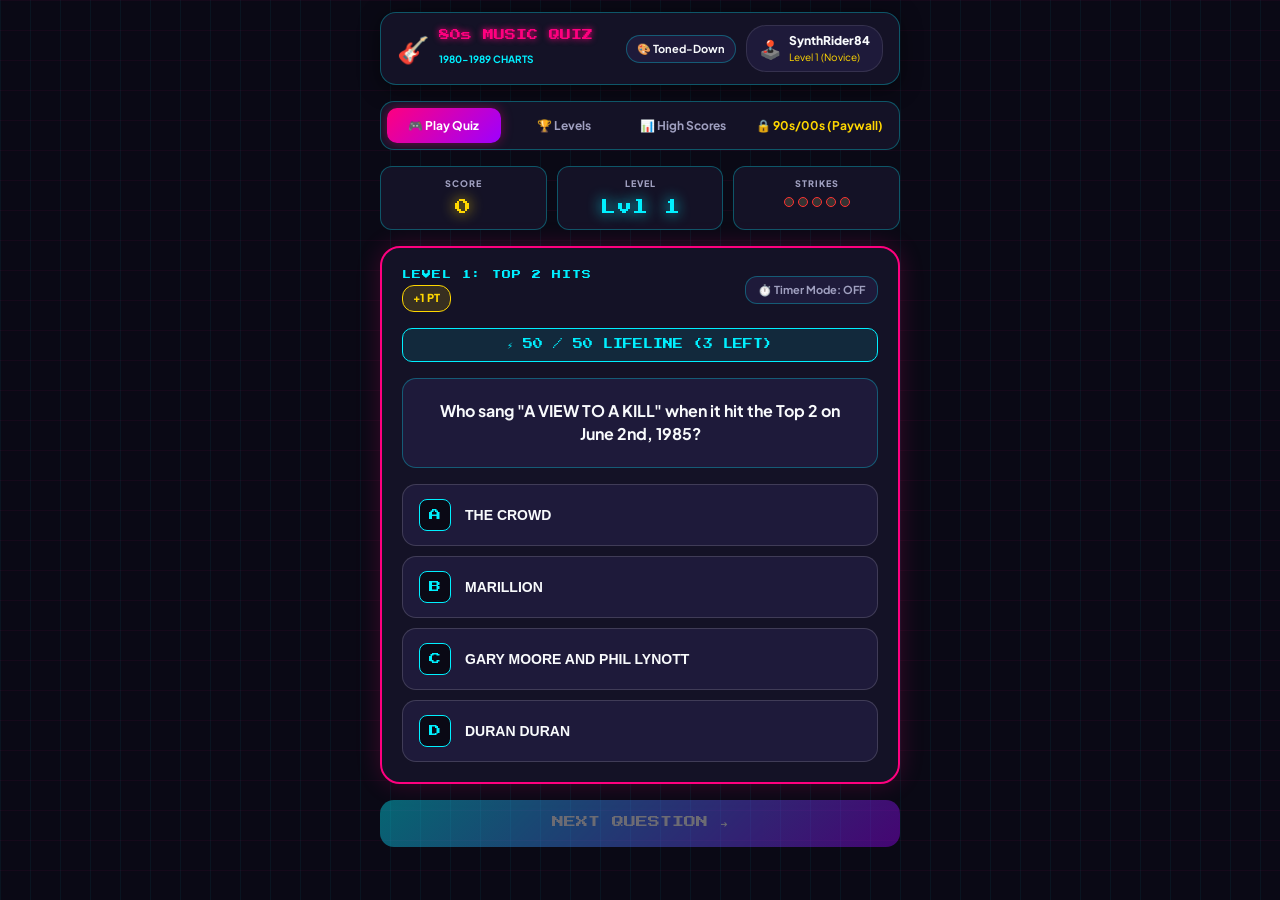
==== commit e03ca32a: "Enrich JSON dataset with band members, dates, roles, and consensus genres. Add Level 5 (Genre & Lead" ====
--- a/MauiTestFlightApp/wwwroot/index.html
+++ b/MauiTestFlightApp/wwwroot/index.html
@@ -220,12 +220,32 @@
                     <span class="level-status" id="level-status-4">REQ: 30 PTS</span>
                 </div>
 
-                <!-- Level 5 (Paywall) -->
-                <div class="level-card locked-paywall" onclick="showPaywallModal('level5')">
+                <!-- Level 5 -->
+                <div class="level-card" id="level-card-5" onclick="selectLevel(5)">
                     <div class="level-badge">LEVEL 5</div>
                     <div class="level-info">
-                        <h3>Lyrics &amp; Band Member Trivia 🔒</h3>
-                        <p>Exclusive bonus pack with lyric challenges &amp; band history</p>
+                        <h3>Genres &amp; Lead Singer Trivia</h3>
+                        <p>Identify synth-pop toppers &amp; lead singers waiting at #2 (+5 Pts)</p>
+                    </div>
+                    <span class="level-status" id="level-status-5">REQ: 50 PTS</span>
+                </div>
+
+                <!-- Level 6 -->
+                <div class="level-card" id="level-card-6" onclick="selectLevel(6)">
+                    <div class="level-badge">LEVEL 6</div>
+                    <div class="level-info">
+                        <h3>Band Lineups &amp; Member Departures</h3>
+                        <p>Who was in which band on exact dates? Who left in 1983? (+6 Pts)</p>
+                    </div>
+                    <span class="level-status" id="level-status-6">REQ: 75 PTS</span>
+                </div>
+
+                <!-- Level 7 (Paywall) -->
+                <div class="level-card locked-paywall" onclick="showPaywallModal('level7')">
+                    <div class="level-badge">LEVEL 7</div>
+                    <div class="level-info">
+                        <h3>Lyrics &amp; Album Trivia 🔒</h3>
+                        <p>Exclusive bonus pack with lyric challenges &amp; album history</p>
                     </div>
                     <span class="level-status paywall-tag">UNLOCK $1.99</span>
                 </div>
@@ -264,7 +284,7 @@
         </main>
 
         <!-- ===================================================================
-             MODAL 1: FULL TOP 20 CHART VIEW (WITH PREV/NEXT WEEK NAV & PAYWALL)
+             MODAL 1: FULL TOP 20 CHART VIEW
              =================================================================== -->
         <div id="modal-chart" class="modal-overlay hidden">
             <div class="modal-card chart-modal-card">
@@ -272,7 +292,7 @@
                     <span class="neon-tag">UK OFFICIAL CHART ARCHIVE</span>
                     <h2 id="chart-modal-title">July 18th, 1984</h2>
                     
-                    <!-- Week Navigation Buttons (◄ Prev Week / Next Week ►) -->
+                    <!-- Week Navigation Buttons -->
                     <div class="chart-nav-bar">
                         <button class="btn-chart-nav" onclick="navigateChartWeek(-1)">◄ Prev Week</button>
                         <span class="chart-week-counter" id="chart-week-index-text">Week 236 of 522</span>
@@ -337,7 +357,7 @@
                     <div class="feature-item">✔ 1990 - 1999 UK Top 20 Charts Pack</div>
                     <div class="feature-item">✔ 2000 - 2009 UK Top 20 Charts Pack</div>
                     <div class="feature-item">✔ Full Top 6-20 Weekly Chart Archives</div>
-                    <div class="feature-item">✔ Level 5 Lyrics &amp; Band Member Trivia</div>
+                    <div class="feature-item">✔ Level 7 Lyrics &amp; Album Trivia</div>
                     <div class="feature-item">✔ Ad-Free &amp; Unlimited Lives</div>
                 </div>
 
@@ -350,7 +370,7 @@
                     </button>
                 </div>
             </div>
-        </div>
+        </main>
 
         <!-- ===================================================================
              MODAL 4: EDIT PLAYER NAME
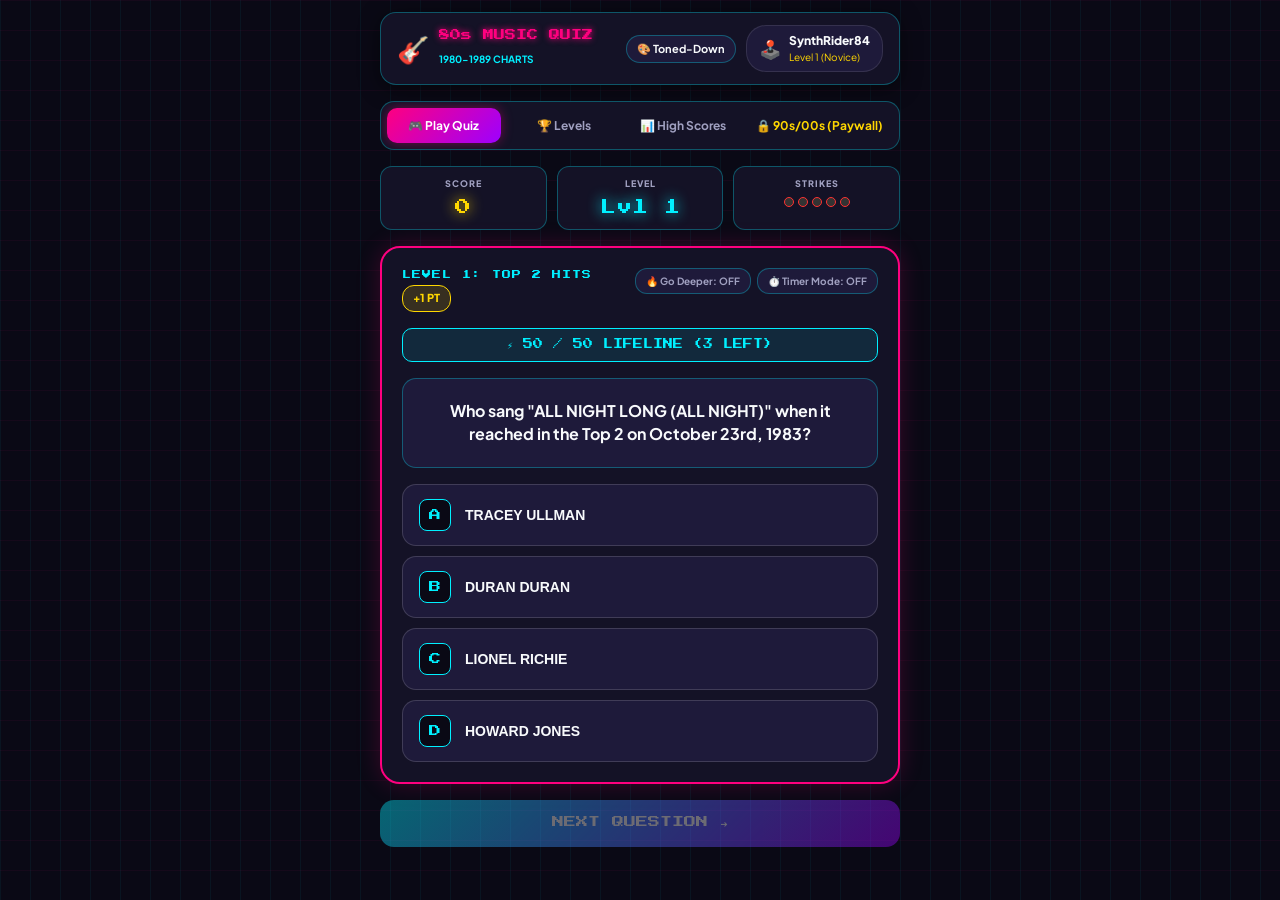
==== commit a5695885: "Add Dev Level Picker (select any level 1-6) and Go Deeper (High Risk 3x Points) mode" ====
--- a/MauiTestFlightApp/wwwroot/index.html
+++ b/MauiTestFlightApp/wwwroot/index.html
@@ -92,18 +92,24 @@
             <!-- Quiz Stage Card -->
             <div class="quiz-stage-card">
 
-                <!-- Stage Header (Category, Points, Timer Mode Toggle) -->
+                <!-- Stage Header (Category, Points, Toggles) -->
                 <div class="stage-header">
                     <div class="category-group">
                         <span class="category-badge" id="question-category">LEVEL 1: TOP 2 HITS</span>
                         <span class="points-badge" id="question-points">+1 PT</span>
                     </div>
 
-                    <!-- Timer Mode Toggle & Bonus Countdown Box -->
+                    <!-- Toggles: Timer Mode & High Risk/Reward Deep Mode -->
                     <div class="timer-mode-container">
-                        <button class="btn-timer-toggle" id="btn-timer-toggle" onclick="toggleTimerMode()">
-                            ⏱️ Timer Mode: <span id="timer-toggle-status">OFF</span>
-                        </button>
+                        <div class="toggles-row">
+                            <button class="btn-timer-toggle" id="btn-deep-toggle" onclick="toggleDeepMode()" title="Go Deeper into Top 10 for 3x Points (High Risk: 2 Strikes on Wrong Answer!)">
+                                🔥 Go Deeper: <span id="deep-toggle-status">OFF</span>
+                            </button>
+                            <button class="btn-timer-toggle" id="btn-timer-toggle" onclick="toggleTimerMode()">
+                                ⏱️ Timer Mode: <span id="timer-toggle-status">OFF</span>
+                            </button>
+                        </div>
+                        
                         <div class="bonus-timer-box hidden" id="bonus-timer-box">
                             <span class="timer-ring-text" id="timer-text">10s</span>
                             <span class="bonus-badge" id="bonus-points-badge">2x PTS</span>
@@ -171,12 +177,12 @@
         </main>
 
         <!-- ===================================================================
-             SCREEN 2: LEVEL SELECTOR & PAYWALL
+             SCREEN 2: LEVEL SELECTOR (DEV MODE: ALL UNLOCKED FOR PREVIEW)
              =================================================================== -->
         <main id="screen-levels" class="screen-view">
             <div class="section-title">
                 <h2>GAME SHOW LEVELS</h2>
-                <p>Unlock higher difficulty levels by earning points!</p>
+                <p>Click any level to test it immediately!</p>
             </div>
 
             <div class="levels-list">
@@ -187,57 +193,57 @@
                         <h3>Who Sang The Top 2 Hits?</h3>
                         <p>Questions about Number 1 &amp; Number 2 chart toppers (+1 Pt per answer)</p>
                     </div>
-                    <span class="level-status">UNLOCKED</span>
+                    <span class="level-status">SELECT LEVEL</span>
                 </div>
 
                 <!-- Level 2 -->
-                <div class="level-card" id="level-card-2" onclick="selectLevel(2)">
+                <div class="level-card unlocked" id="level-card-2" onclick="selectLevel(2)">
                     <div class="level-badge">LEVEL 2</div>
                     <div class="level-info">
                         <h3>What Song Was Number 1?</h3>
                         <p>Song matching for Number 1 hits in specific exact chart weeks (+2 Pts)</p>
                     </div>
-                    <span class="level-status" id="level-status-2">REQ: 5 PTS</span>
+                    <span class="level-status" id="level-status-2">SELECT LEVEL</span>
                 </div>
 
                 <!-- Level 3 -->
-                <div class="level-card" id="level-card-3" onclick="selectLevel(3)">
+                <div class="level-card unlocked" id="level-card-3" onclick="selectLevel(3)">
                     <div class="level-badge">LEVEL 3</div>
                     <div class="level-info">
                         <h3>Top 10 Chart Deep-Dive &amp; Peak Stats</h3>
                         <p>Top 10 positions, highest peaks, and weeks in chart (+3 Pts)</p>
                     </div>
-                    <span class="level-status" id="level-status-3">REQ: 15 PTS</span>
+                    <span class="level-status" id="level-status-3">SELECT LEVEL</span>
                 </div>
 
                 <!-- Level 4 -->
-                <div class="level-card" id="level-card-4" onclick="selectLevel(4)">
+                <div class="level-card unlocked" id="level-card-4" onclick="selectLevel(4)">
                     <div class="level-badge">LEVEL 4</div>
                     <div class="level-info">
                         <h3>80s Chart Showdowns &amp; Never #1</h3>
                         <p>Who held off #2? Who got knocked off top spot? Songs that never hit #1 (+4 Pts)</p>
                     </div>
-                    <span class="level-status" id="level-status-4">REQ: 30 PTS</span>
+                    <span class="level-status" id="level-status-4">SELECT LEVEL</span>
                 </div>
 
                 <!-- Level 5 -->
-                <div class="level-card" id="level-card-5" onclick="selectLevel(5)">
+                <div class="level-card unlocked" id="level-card-5" onclick="selectLevel(5)">
                     <div class="level-badge">LEVEL 5</div>
                     <div class="level-info">
                         <h3>Genres &amp; Lead Singer Trivia</h3>
                         <p>Identify synth-pop toppers &amp; lead singers waiting at #2 (+5 Pts)</p>
                     </div>
-                    <span class="level-status" id="level-status-5">REQ: 50 PTS</span>
+                    <span class="level-status" id="level-status-5">SELECT LEVEL</span>
                 </div>
 
                 <!-- Level 6 -->
-                <div class="level-card" id="level-card-6" onclick="selectLevel(6)">
+                <div class="level-card unlocked" id="level-card-6" onclick="selectLevel(6)">
                     <div class="level-badge">LEVEL 6</div>
                     <div class="level-info">
                         <h3>Band Lineups &amp; Member Departures</h3>
                         <p>Who was in which band on exact dates? Who left in 1983? (+6 Pts)</p>
                     </div>
-                    <span class="level-status" id="level-status-6">REQ: 75 PTS</span>
+                    <span class="level-status" id="level-status-6">SELECT LEVEL</span>
                 </div>
 
                 <!-- Level 7 (Paywall) -->
@@ -357,6 +363,7 @@
                     <div class="feature-item">✔ 1990 - 1999 UK Top 20 Charts Pack</div>
                     <div class="feature-item">✔ 2000 - 2009 UK Top 20 Charts Pack</div>
                     <div class="feature-item">✔ Full Top 6-20 Weekly Chart Archives</div>
+                    <div class="feature-item">✔ High Risk / High Reward Deep Top 10 Mode</div>
                     <div class="feature-item">✔ Level 7 Lyrics &amp; Album Trivia</div>
                     <div class="feature-item">✔ Ad-Free &amp; Unlimited Lives</div>
                 </div>
@@ -370,7 +377,7 @@
                     </button>
                 </div>
             </div>
-        </main>
+        </div>
 
         <!-- ===================================================================
              MODAL 4: EDIT PLAYER NAME
--- a/MauiTestFlightApp/wwwroot/css/app.css
+++ b/MauiTestFlightApp/wwwroot/css/app.css
@@ -15,9 +15,7 @@
     --font-sans: 'Plus Jakarta Sans', system-ui, -apple-system, sans-serif;
 }
 
-/* ==========================================================================
-   Toned-Down Theme Override Mode
-   ========================================================================== */
+/* Toned-Down Theme Override Mode */
 body.theme-toned-down {
     --bg-dark: #0F172A;
     --bg-card: #1E293B;
@@ -383,7 +381,7 @@
 .stage-header {
     display: flex;
     justify-content: space-between;
-    align-items: center;
+    align-items: flex-start;
 }
 
 .category-group {
@@ -410,12 +408,17 @@
     border-radius: 12px;
 }
 
-/* Timer Mode Container */
+/* Timer Mode & Deep Mode Container */
 .timer-mode-container {
     display: flex;
     flex-direction: column;
     align-items: flex-end;
-    gap: 4px;
+    gap: 6px;
+}
+
+.toggles-row {
+    display: flex;
+    gap: 6px;
 }
 
 .btn-timer-toggle {
@@ -423,9 +426,9 @@
     border: 1px solid var(--border-neon);
     color: var(--text-secondary);
     font-family: inherit;
-    font-size: 11px;
+    font-size: 10px;
     font-weight: 700;
-    padding: 6px 12px;
+    padding: 6px 10px;
     border-radius: 12px;
     cursor: pointer;
     transition: all 0.2s ease;
@@ -436,6 +439,13 @@
     border-color: var(--neon-gold);
     color: var(--neon-gold);
     box-shadow: 0 0 10px rgba(255, 215, 0, 0.3);
+}
+
+.btn-timer-toggle.deep-active {
+    background: rgba(255, 49, 49, 0.2);
+    border-color: var(--neon-red);
+    color: var(--neon-red);
+    box-shadow: 0 0 10px rgba(255, 49, 49, 0.4);
 }
 
 .bonus-timer-box {
